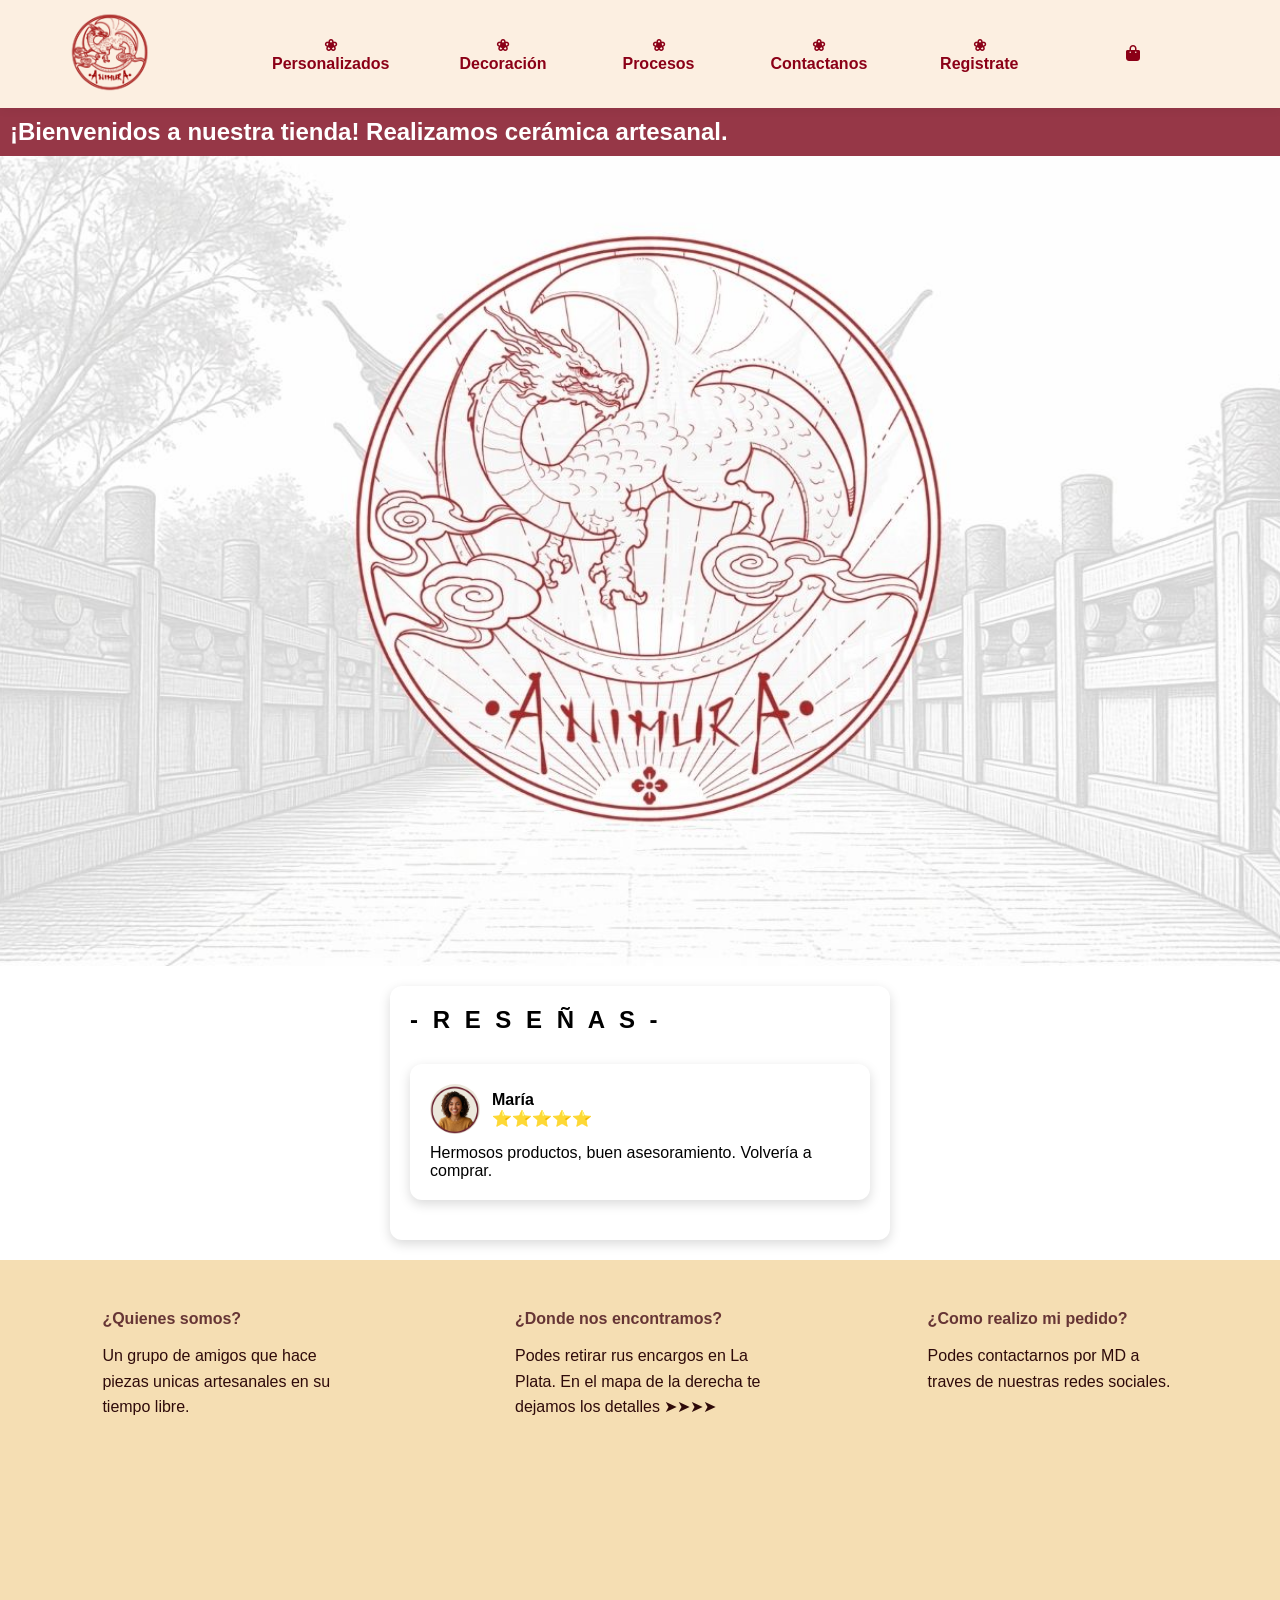
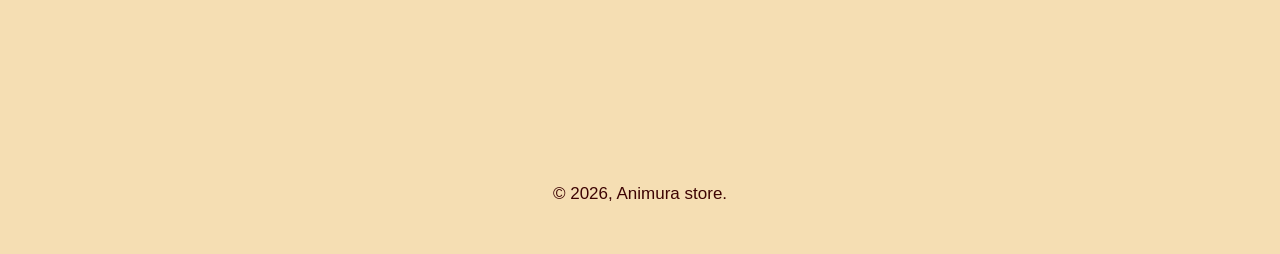
==== index.html @ 5ca3a1af "agregar" ====
<!DOCTYPE html>
<html lang="es">
<head>
    <meta charset="UTF-8">
    <meta name="viewport" content="width=device-width, initial-scale=1.0">
    
         <link rel="stylesheet" href="style.css">
         <link rel="icon" type="image/x-icon" href="img/AnimurA.ico.ico">
         <link rel="stylesheet" href="https://cdnjs.cloudflare.com/ajax/libs/font-awesome/6.5.1/css/all.min.css">
   
    <title>AnimurA</title>

</head>

<body>

 <header class="header">

    <!--LOGO ENLAZADO AL INICIO-->
    <a href="index.html">
        <img src="img/AnimurA.jpg.png" class="logo" alt="Logo AnimurA">
    </a>

    <!-----BARRA DE NAVEGACION------>

    <nav class="nav">
        <ul class="navbar">
            <li><a href="pages/Personalizados.html">❀ Personalizados</a></li>
            <li><a href="pages/decoracion.html">❀ Decoración</a></li>
            <li><a href="pages/procesos.html">❀ Procesos</a></li>
            <li><a href="https://www.instagram.com/animura.store/" target="_blank">❀ Contactanos</a></li>
            <li><a href="pages/Registrate.html">❀ Registrate</a></li>

            <li>
                <a href="./pages/carrito.html">
                    <i class="fa-solid fa-bag-shopping"></i>
                </a>
            </li>
        </ul>
    </nav>

 </header>

 <main>
    
     <!--TITULO QUE SE DESPLAZA-->

     <section class="introduccion"> 
          <h1 class="titulo">¡Bienvenidos a nuestra tienda! Realizamos cerámica artesanal. </h1>
          </section>

<!--BANNER-->
<section class="banner"></section>

     <!--SECCION DE RESEÑAS-->

        <section class="reseñas">
        <h2>- R E S E Ñ A S -</h2>

        <article class="reseñas">
    
                 <div class="usuario">
       <img src="../img/María reseña.png" alt="foto de usuario">
        <div>
        <strong>María</strong>
        <span>⭐⭐⭐⭐⭐</span>
                </div>
             </div>
<p>Hermosos productos, buen asesoramiento. Volvería a comprar.</p>

</article>

         </section>

       <section id="contacto"></section>

     </main>

     <footer class="section-p1">

 
         <div class="columna presentacion">
            <h3>¿Quienes somos?</h3>
            <p>Un grupo de amigos que hace piezas unicas artesanales en su tiempo libre.</p>
        </div>

                 <div class="columna ubicacion">
            <h3>¿Donde nos encontramos?</h3>
            <p>Podes retirar rus encargos en La Plata. En el mapa de la derecha te dejamos los detalles ➤➤➤➤ </p>
        </div>

         <div class="columna pedidos">
            <h3>¿Como realizo mi pedido?</h3>
            <p>Podes contactarnos por MD a traves de nuestras redes sociales.</p>
        </div>

        <div class="mapa">
        <iframe src="https://www.google.com/maps/embed?pb=!1m14!1m12!1m3!1d3271.3398302369546!2d-57.95517144835097!3d-34.923013248240636!2m3!1f0!2f0!3f0!3m2!1i1024!2i768!4f13.1!5e0!3m2!1ses-419!2sar!4v1779396844466!5m2!1ses-419!2sar" width="400" height="200" style="border:0;" allowfullscreen="" loading="lazy" referrerpolicy="no-referrer-when-downgrade"></iframe>
        </div>

        <div class="copyright">
            <p>© 2026, Animura store.</p>
        </div>

     </footer>
     <script src="script.js"></script>
</body>

</html>
---- style.css ----
.introduccion{

background-color: #963747;
padding: 10px;
overflow: hidden;
white-space: nowrap;

}

.titulo{

    display: inline-block;

    color: white;

    animation: mover 15s linear infinite;
}

@keyframes mover{

    from{

        transform: translateX(-100%);

    }

    to{

        transform: translateX(100vw);

    }
}

* {
    margin: 0;
    padding: 0;
    box-sizing: border-box;
    font-family: 'Franklin Gothic Medium', 'Arial Narrow', Arial, sans-serif;
}

html {
    scroll-behavior: smooth;
}
/* ============================================================
   HEADER Y NAVEGACIÓN
   Barra superior fija con logo y menú
   ============================================================ */

.header{

    display: flex;
    align-items: center;
    justify-content: space-between;
    padding: 12px 70px;
    background-color: #fcefe1;
    box-shadow: 0 2px 10px rgba(0,0,0,0.05);
    position: sticky;
    top: 0;
    z-index: 999;
}

.logo{
    width: 80px;
    height: auto;
}

/* Lista de navegación horizontal */
.navbar{
    display: flex;
    align-items: center;
    justify-content: center;
}

.navbar li{
    list-style: none;
    padding: 0 25px;
}

.navbar a{
    text-decoration: none;
    font-size: 16px;
    font-weight: 600;
    color: #8b0017;
    transition: 0.3s ease;
}

.navbar a:hover{
    color: #583e1f;
}

.banner{

    background-image: url("img/banner.jpg");
    height: 90vh;
    background-size: cover;
    background-position: center;
}

@media (max-widht:768px){
    .navbar{
        flex-direction: column;
        align-items: center;
        gap: 12px;
    }
}

.navbar li{
    width: 100%;
    text-align: center;
}

.navbar a{
    display: block;
    padding: 10px;
}

/*SECCION DE RESEÑAS*/

.reseñas{
    padding: 40px;
    text-align: center;
}

/*titulo de reseñas*/

.reseñas h2{
    margin-bottom: 30px;
    letter-spacing: 4px;
    
}

/*diseño de cartas*/
.reseñas{
    background-color: #fff;
    color: #000;
    max-width: 500px;
    margin: 20px auto;
    padding: 20px;
    border-radius: 12px;
    box-shadow: 0 4px 12px rgba(0,0,0,0.15);
    text-align: left;
}

/*usuario y reseña*/
.usuario{
    display: flex;
    align-items: center;
    gap: 12px;
    margin-bottom: 10px;
}

/*perfil*/
.usuario img{
    width: 50px;
    height: 50px;
    border-radius: 50%;
    object-fit: cover;
}

/*nombre y estrellas*/
.usuario div{
    display: flex;
    flex-direction: column;
}

/*comentario de reseña*/
.reseñas p{
    margin: 0;
}




/*FOOTER*/

footer{
    background-color:wheat;
    padding: 50px 8%;
}

/*CONTENEDOR FOOTER*/

.section-p1{
    display: flex;
    justify-content: space-between;
    align-items: flex-start;
    flex-wrap: wrap;
    gap: 40px;

}

/*COLUMNAS FOOTER*/

.columna{
    width: 250px;
}

.columna h3{
    font-size: 16px;
    margin-bottom: 15px;
    color: rgb(102, 53, 53);

}

.columna p{
    font-size: 16px;
    line-height: 1.6;
    color: #2e0a0a;

}

/*MAPA IFRAME*/

.mapa iframe{
    width: 350px;
    height: 220px;
    border: none;

}

/*LINEAS DIVISORIAS FOOTER*/

.copyright{
    width: 100%;
    text-align: center;
    margin-top: 40px;
    padding-top: 20px;
    border-top: 1px #420611;
    font-size: 17px;
    color: rgb(61, 3, 3);
}

/*EFECTOS*/

.columna{
    transition: .3s;

}

.columna:hover{
    transform: translateY(-5px);
}

/*RESPONSIVE DEL FOOTER*/
@media (max-width: 992px){
.section-p1{
    justify-content: center;
    text-align: center;
}    
.mapa iframe{
    width: 100%;
    max-width: 400px;
}
}

@media (max-width: 768px){
    footer{
        padding: 40px 25px;
    
    }

    .section-p1{
        flex-direction: column;
        align-items: center;
        gap: 30px;
    }

    .columna{
        width: 100%;
        max-width: 400px;
    }
}

/*SECCION PRODUCTOS*/

.productos-gral{
    display: grid;
    grid-template-columns: repeat(5, 1fr);
    gap: 30px;
    width: 100%;
    margin: 60px auto;
}

.productos{
    text-align: center;
}

.productos img{
    width: 300px;
    height: auto;
    object-fit: contain;
}

.productos p{
    color: #000000;
    font-weight: bold;
    margin: 10px 0;
}

.productos button{
    background-color: #d8b08c;
    color: #000000;
    border: none;
    padding: 10px 20px;
    border-radius: 10px;
    cursor: pointer;
    transition: 0.3s;
}


/*RESPONSIVE GENERAL*/

/*Celulares*/
.productos{
    display: grid;
    grid-template-columns: 1fr;
}

/*Computadoras*/
@media(min-width:1024px){
    .productos{
        grid-template-columns: repeat(4, 1fr);
    }
}

/*Tablet*/
@media (min-wdth: 768px){
    .productos{
        grid-template-columns:  repeat(2, 1fr);
    }
}
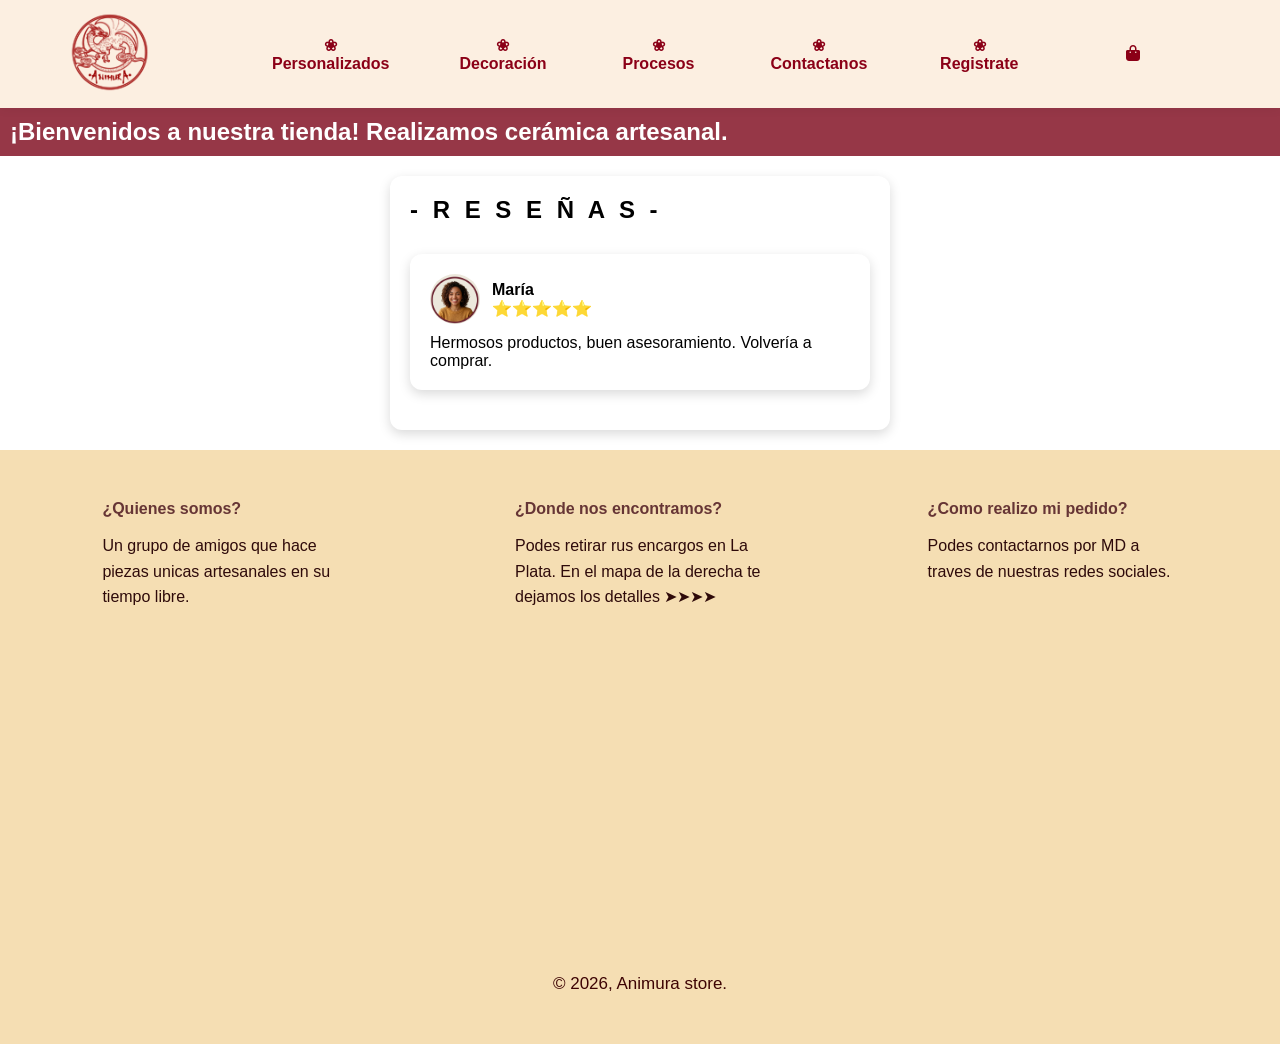
==== commit e760801e: "agregar cambios" ====
--- a/index.html
+++ b/index.html
@@ -50,7 +50,7 @@
           </section>
 
 <!--BANNER-->
-<section class="banner"></section>
+
 
      <!--SECCION DE RESEÑAS-->
 
@@ -60,7 +60,7 @@
         <article class="reseñas">
     
                  <div class="usuario">
-       <img src="../img/María reseña.png" alt="foto de usuario">
+       <img src="img/María reseña.png" alt="foto de usuario">
         <div>
         <strong>María</strong>
         <span>⭐⭐⭐⭐⭐</span>
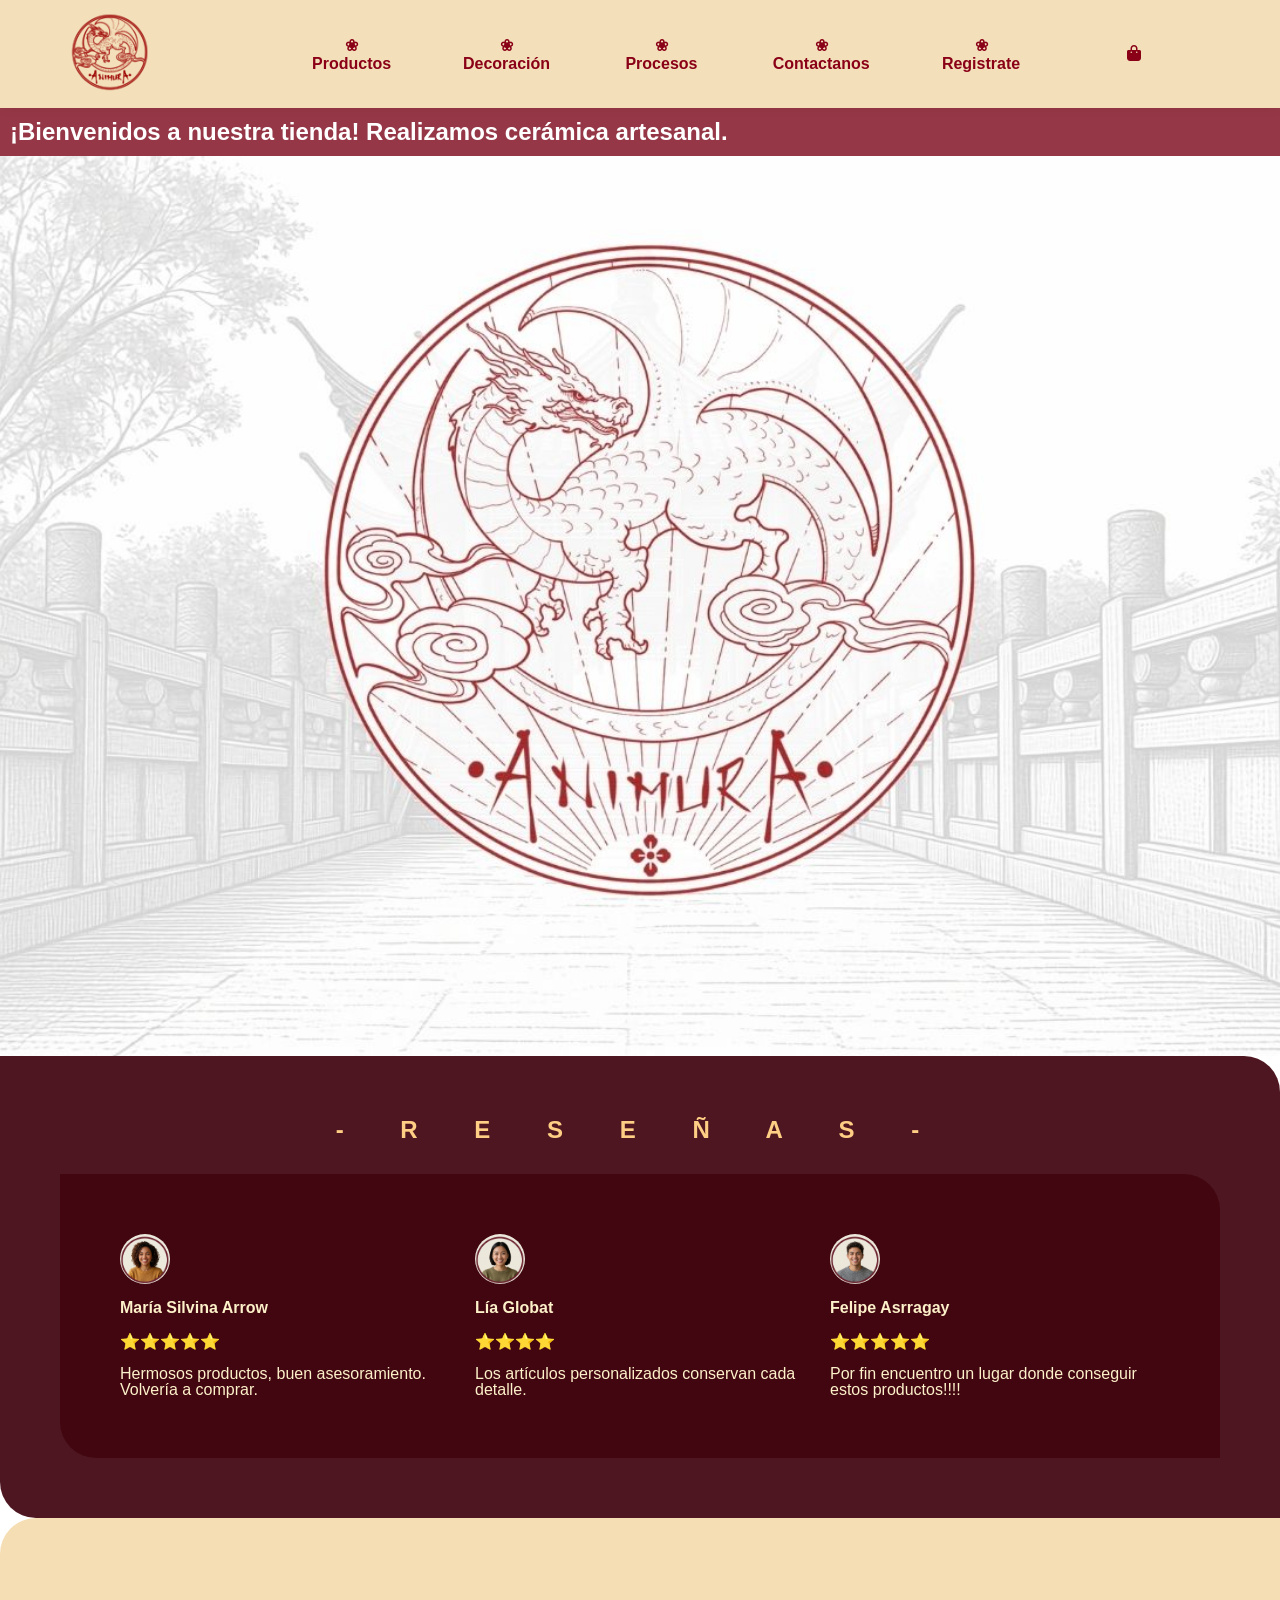
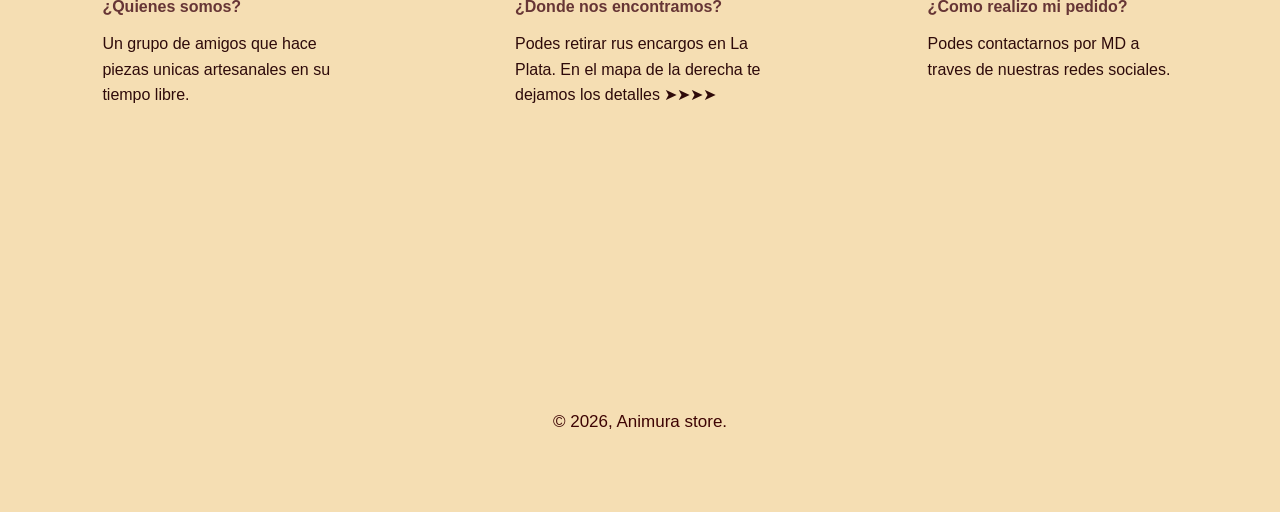
==== commit a5e0373c: "fix index" ====
--- a/index.html
+++ b/index.html
@@ -25,7 +25,7 @@
 
     <nav class="nav">
         <ul class="navbar">
-            <li><a href="pages/Personalizados.html">❀ Personalizados</a></li>
+            <li><a href="pages/Productos.html">❀ Productos</a></li>
             <li><a href="pages/decoracion.html">❀ Decoración</a></li>
             <li><a href="pages/procesos.html">❀ Procesos</a></li>
             <li><a href="https://www.instagram.com/animura.store/" target="_blank">❀ Contactanos</a></li>
@@ -50,7 +50,7 @@
           </section>
 
 <!--BANNER-->
-
+<section class="banner"></section>
 
      <!--SECCION DE RESEÑAS-->
 
@@ -59,17 +59,36 @@
 
         <article class="reseñas">
     
-                 <div class="usuario">
-       <img src="img/María reseña.png" alt="foto de usuario">
-        <div>
-        <strong>María</strong>
+ <div class="contenedor-reseñas">
+
+<!--reseña 1-->
+ <div class="usuario">
+        <img src="img/María reseña.png" alt="foto de usuario">
+        <strong>María Silvina Arrow</strong>
         <span>⭐⭐⭐⭐⭐</span>
-                </div>
-             </div>
-<p>Hermosos productos, buen asesoramiento. Volvería a comprar.</p>
+                             <p>Hermosos productos, buen asesoramiento. Volvería a comprar.</p>
+</div>
+
+<!--reseña 2-->
+<div class="usuario">
+        <img src="img/Lía reseña.png" alt="foto de usuario">
+                 <strong>Lía Globat</strong>
+                 <span>⭐⭐⭐⭐</span>
+                <p>Los artículos personalizados conservan cada detalle.</p>
+</div>
+
+<!--reseña 3-->
+<div class="usuario">
+        <img src="img/Felipe reseña.png" alt="foto de usuario">
+                 <strong>Felipe Asrragay</strong>
+                 <span>⭐⭐⭐⭐⭐</span>
+                <p>Por fin encuentro un lugar donde conseguir estos productos!!!! </p>
+</div>
 
 </article>
+</div>
 
+<!--CONTACTO-->
          </section>
 
        <section id="contacto"></section>
--- a/style.css
+++ b/style.css
@@ -52,7 +52,7 @@
     align-items: center;
     justify-content: space-between;
     padding: 12px 70px;
-    background-color: #fcefe1;
+    background-color: rgba(243, 222, 182, 0.932);
     box-shadow: 0 2px 10px rgba(0,0,0,0.05);
     position: sticky;
     top: 0;
@@ -80,7 +80,7 @@
     text-decoration: none;
     font-size: 16px;
     font-weight: 600;
-    color: #8b0017;
+    color: hsl(350, 100%, 27%);
     transition: 0.3s ease;
 }
 
@@ -88,10 +88,16 @@
     color: #583e1f;
 }
 
+/* Botón hamburguesa - oculto en desktop, visible en mobile */
+.mobile {
+    display: none;
+    align-items: center;
+}
+
 .banner{
 
     background-image: url("img/banner.jpg");
-    height: 90vh;
+    height: 100vh;
     background-size: cover;
     background-position: center;
 }
@@ -114,68 +120,78 @@
     padding: 10px;
 }
 
+
 /*SECCION DE RESEÑAS*/
-
 .reseñas{
-    padding: 40px;
-    text-align: center;
-}
+    background-color: #420611ee;
+    background-size: 100vh;
+    color: hsl(46, 93%, 89%);
+    padding: 60px;
+    box-shadow: #681f1f;
+    border-bottom-left-radius: 4vh;
+    border-top-right-radius: 4vh;
+}
+
 
 /*titulo de reseñas*/
-
 .reseñas h2{
+    color: #ffce85;
+    text-align: center;
     margin-bottom: 30px;
-    letter-spacing: 4px;
+    letter-spacing: 25px;
     
 }
 
+
 /*diseño de cartas*/
-.reseñas{
-    background-color: #fff;
-    color: #000;
-    max-width: 500px;
-    margin: 20px auto;
-    padding: 20px;
-    border-radius: 12px;
-    box-shadow: 0 4px 12px rgba(0,0,0,0.15);
-    text-align: left;
+.contenedor-reseñas{
+    display: flex;
+    flex-direction: row;
+    justify-content: space-around;
+    align-items: flex-start;
+    gap: 25px;
+    flex-wrap: wrap-reverse;
 }
 
 /*usuario y reseña*/
 .usuario{
-    display: flex;
-    align-items: center;
-    gap: 12px;
-    margin-bottom: 10px;
+    flex: 2;
+    display: flex;
+    flex-direction: column;
+    align-items: flex-start;
+    gap: 15px;
 }
 
 /*perfil*/
 .usuario img{
     width: 50px;
     height: 50px;
-    border-radius: 50%;
-    object-fit: cover;
+    border-radius: 70%;
+    object-fit:cover;
+    gap: 4px;
 }
 
 /*nombre y estrellas*/
 .usuario div{
     display: flex;
     flex-direction: column;
+    gap: 20px;
 }
 
 /*comentario de reseña*/
 .reseñas p{
     margin: 0;
-}
-
-
+    font-size: 1rem;
+    line-height: 1;
+}
 
 
 /*FOOTER*/
 
 footer{
     background-color:wheat;
-    padding: 50px 8%;
+    padding: 80px 8%;
+    border-top-left-radius: 4vh;
 }
 
 /*CONTENEDOR FOOTER*/
@@ -185,7 +201,7 @@
     justify-content: space-between;
     align-items: flex-start;
     flex-wrap: wrap;
-    gap: 40px;
+    gap: 20px;
 
 }
 
@@ -223,7 +239,7 @@
 .copyright{
     width: 100%;
     text-align: center;
-    margin-top: 40px;
+    margin-top: 20px;
     padding-top: 20px;
     border-top: 1px #420611;
     font-size: 17px;
@@ -238,7 +254,7 @@
 }
 
 .columna:hover{
-    transform: translateY(-5px);
+    translate: translate-Y(50px);
 }
 
 /*RESPONSIVE DEL FOOTER*/
@@ -292,14 +308,14 @@
 }
 
 .productos p{
-    color: #000000;
+    color: black;
     font-weight: bold;
     margin: 10px 0;
 }
 
 .productos button{
     background-color: #d8b08c;
-    color: #000000;
+    color: black;
     border: none;
     padding: 10px 20px;
     border-radius: 10px;
@@ -308,13 +324,6 @@
 }
 
 
-/*RESPONSIVE GENERAL*/
-
-/*Celulares*/
-.productos{
-    display: grid;
-    grid-template-columns: 1fr;
-}
 
 /*Computadoras*/
 @media(min-width:1024px){
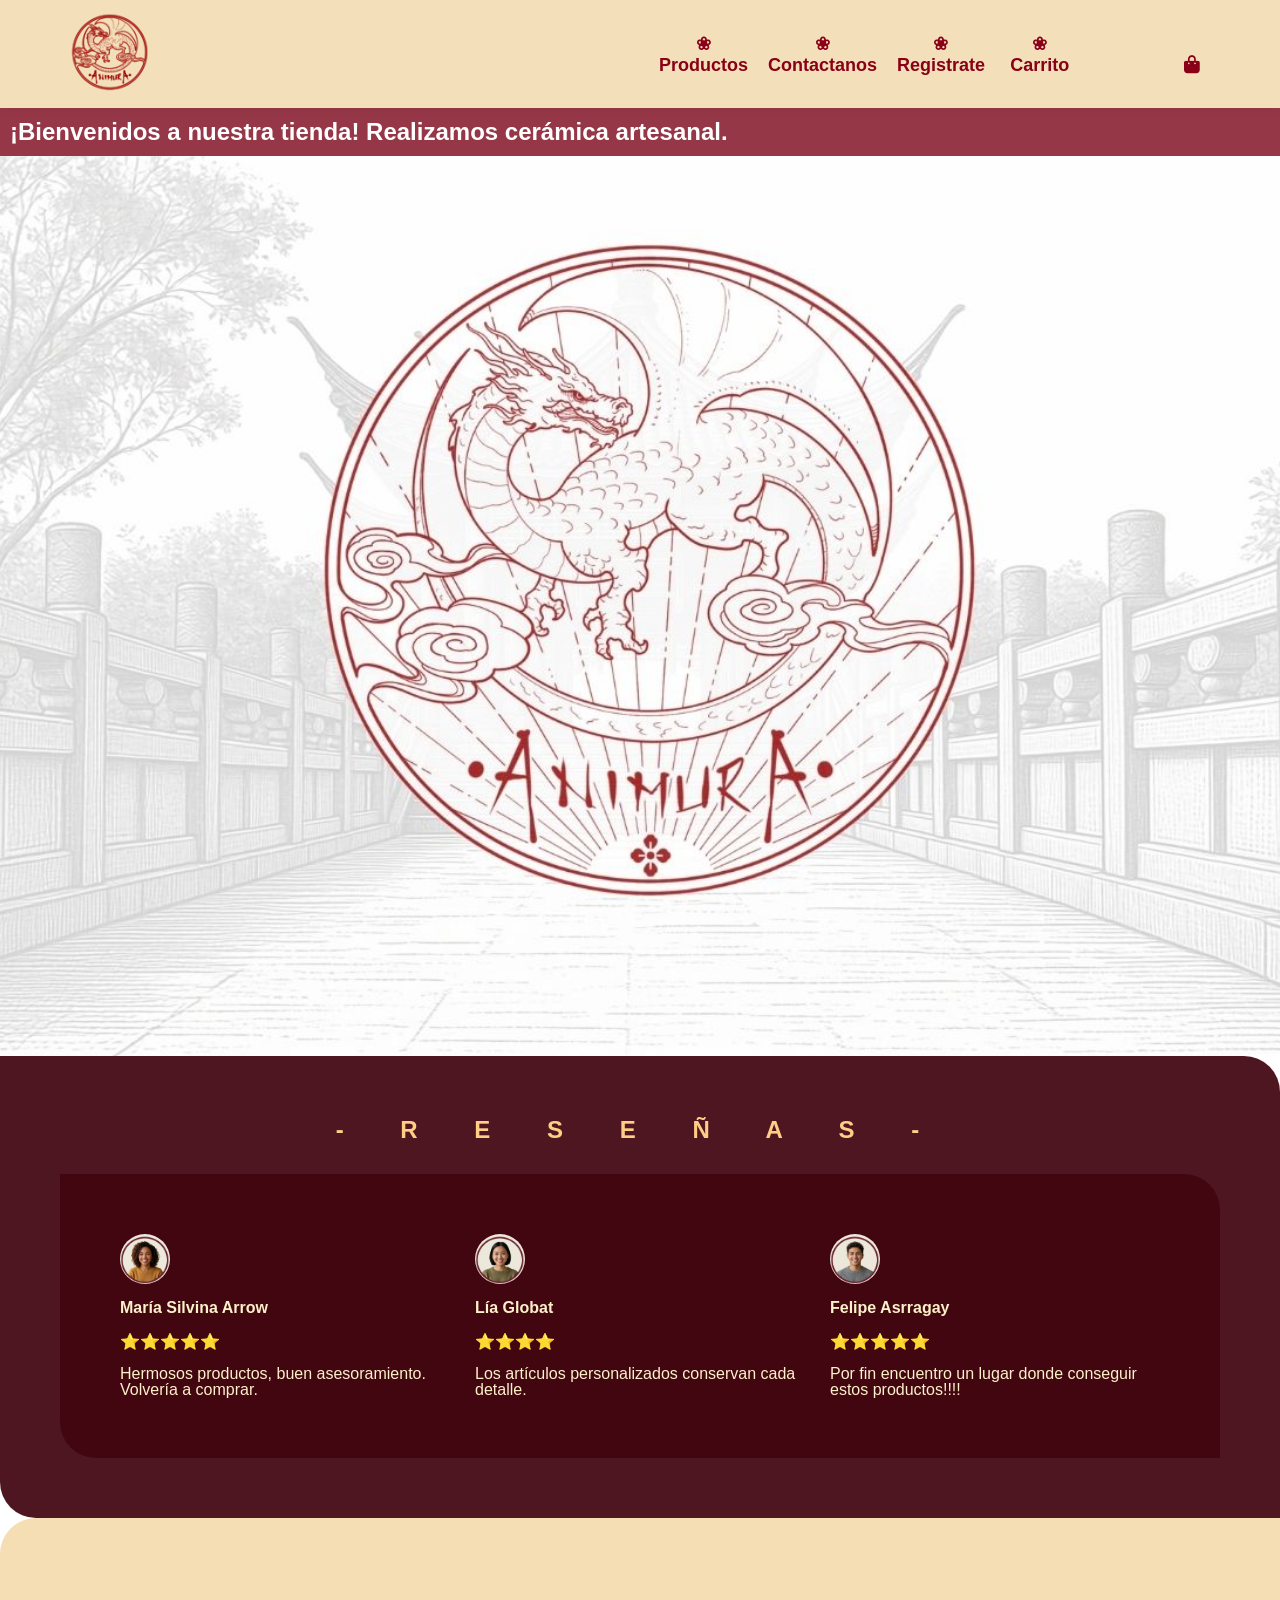
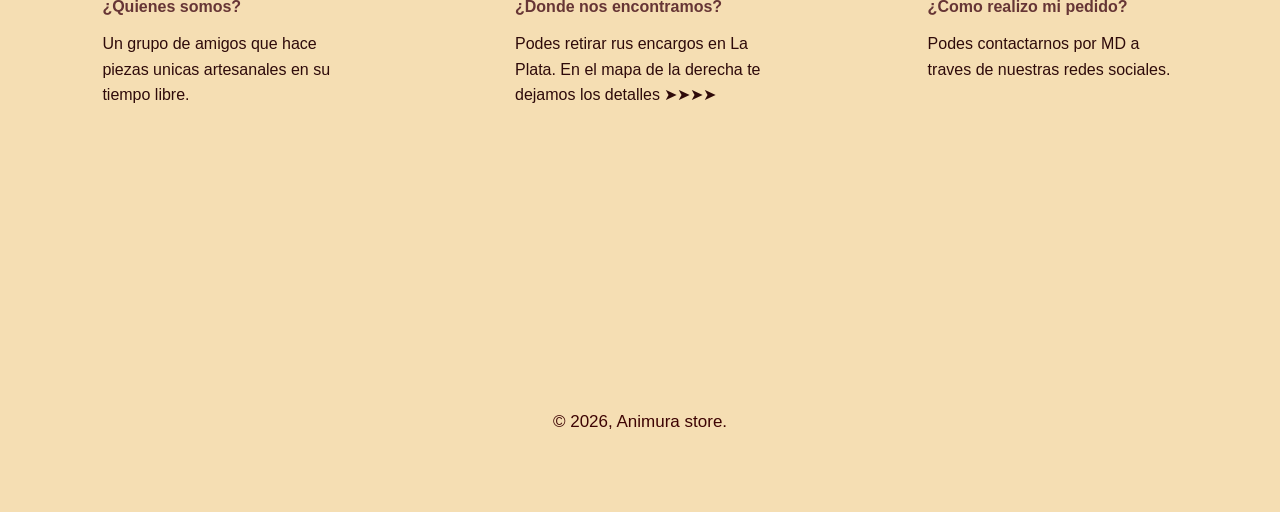
==== commit a567ae4a: "actualizar" ====
--- a/index.html
+++ b/index.html
@@ -25,14 +25,11 @@
 
     <nav class="nav">
         <ul class="navbar">
-            <li><a href="pages/Productos.html">❀ Productos</a></li>
-            <li><a href="pages/decoracion.html">❀ Decoración</a></li>
-            <li><a href="pages/procesos.html">❀ Procesos</a></li>
-            <li><a href="https://www.instagram.com/animura.store/" target="_blank">❀ Contactanos</a></li>
-            <li><a href="pages/Registrate.html">❀ Registrate</a></li>
-
-            <li>
-                <a href="./pages/carrito.html">
+                <li><a href="pages/Productos.html">❀ Productos</a></li>
+                 <li><a href="https://www.instagram.com/animura.store/" target="_blank">❀ Contactanos</a></li>
+                 <li><a href="pages/Registrate.html">❀ Registrate</a></li>
+                <li><a href="pages/carrito.html">❀ Carrito</a></li>
+                <li><a href="./pages/carrito.html"></li>
                     <i class="fa-solid fa-bag-shopping"></i>
                 </a>
             </li>
--- a/style.css
+++ b/style.css
@@ -66,19 +66,19 @@
 
 /* Lista de navegación horizontal */
 .navbar{
-    display: flex;
-    align-items: center;
-    justify-content: center;
+    display: inline-flex;
+    align-items: flex-end;
+    justify-content: flex;
 }
 
 .navbar li{
-    list-style: none;
-    padding: 0 25px;
+    list-style-type: none;
+    padding: 20 40px;
 }
 
 .navbar a{
     text-decoration: none;
-    font-size: 16px;
+    font-size: 18px;
     font-weight: 600;
     color: hsl(350, 100%, 27%);
     transition: 0.3s ease;
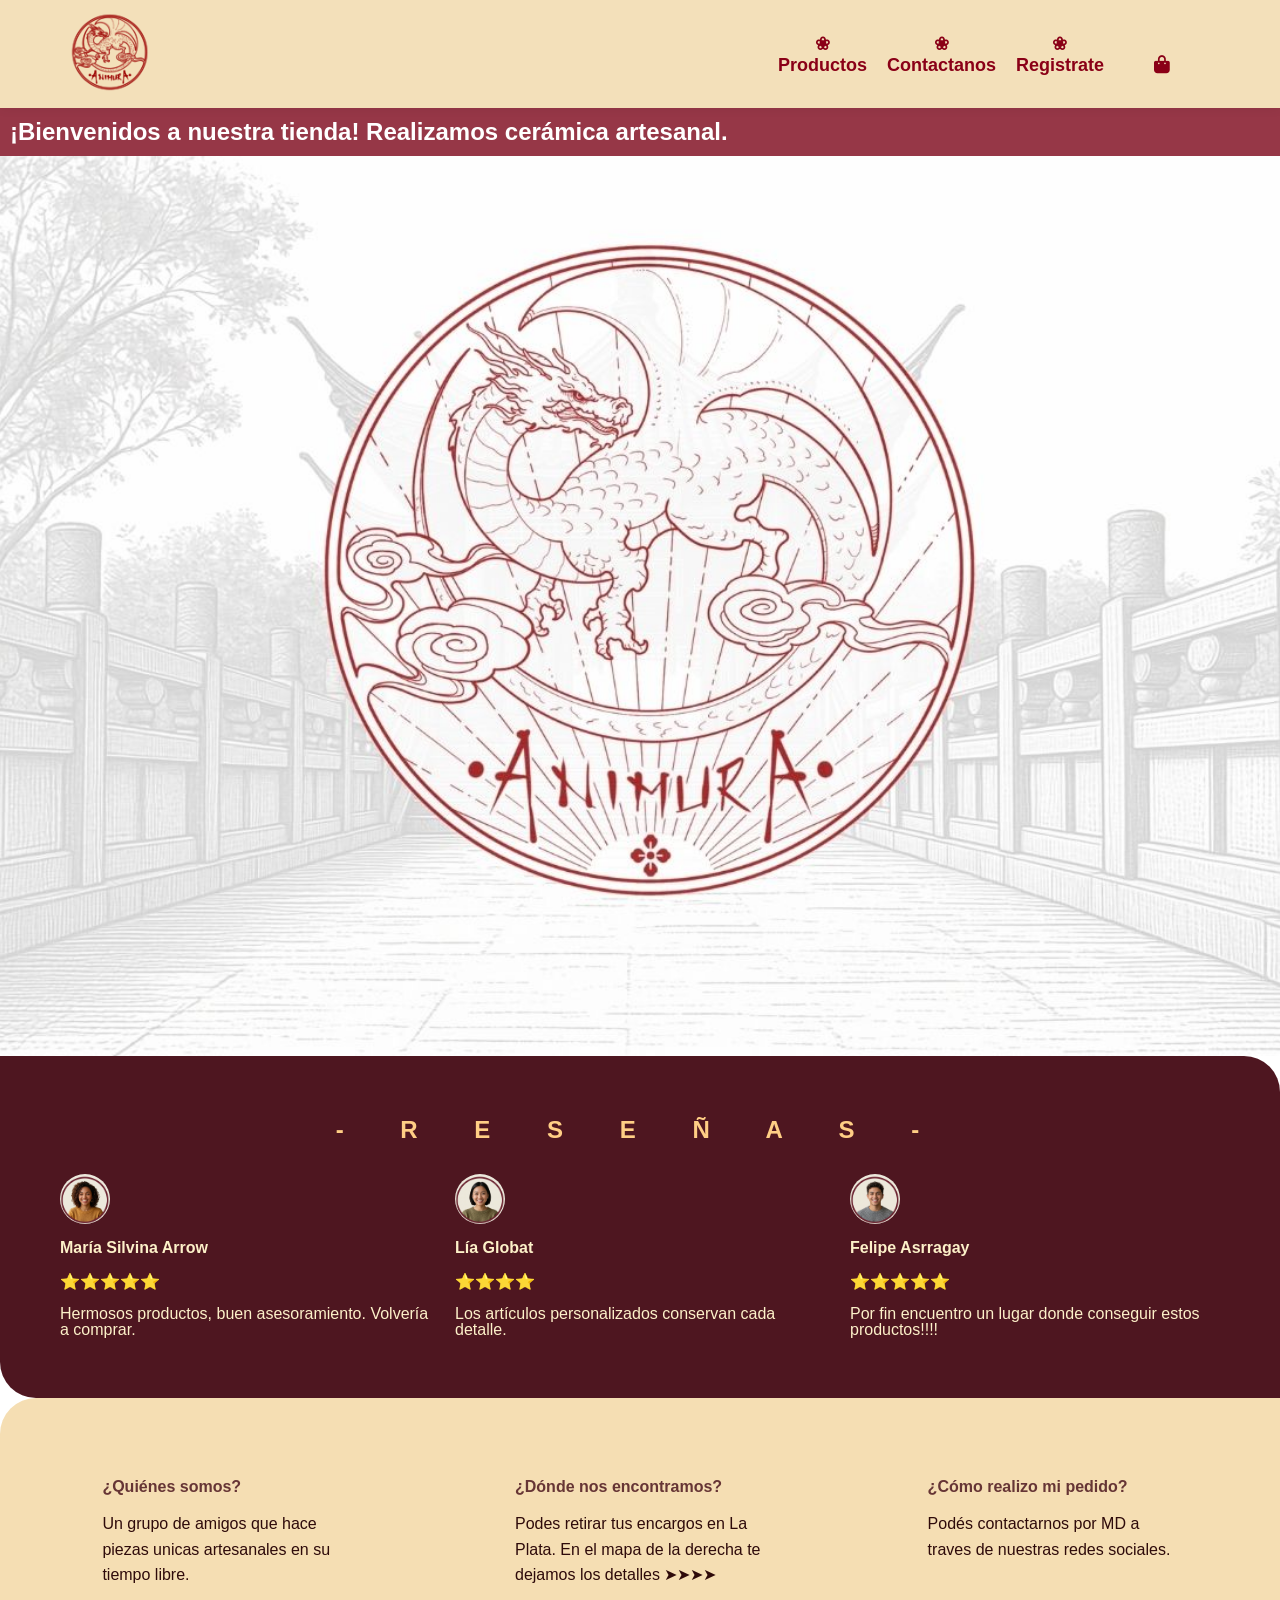
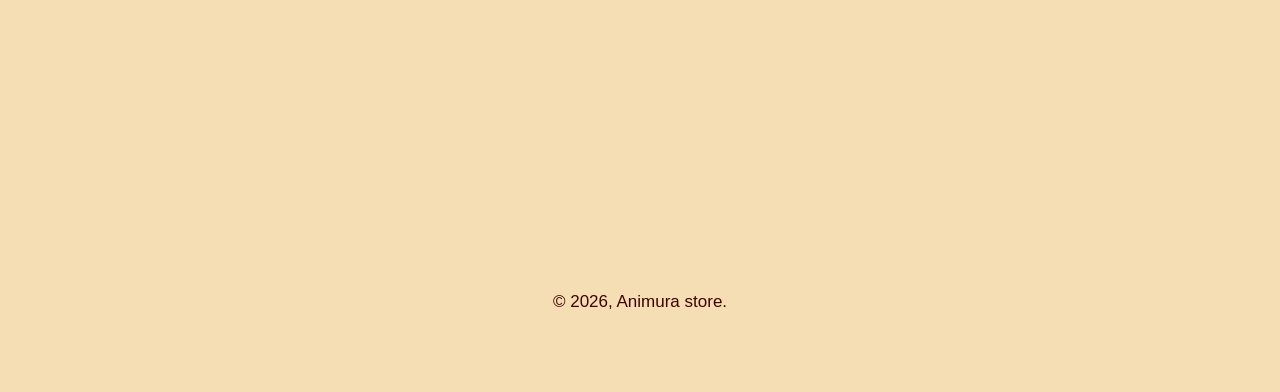
==== commit 7b66804e: "modificar" ====
--- a/index.html
+++ b/index.html
@@ -1,127 +1,128 @@
 <!DOCTYPE html>
 <html lang="es">
+
 <head>
     <meta charset="UTF-8">
     <meta name="viewport" content="width=device-width, initial-scale=1.0">
-    
-         <link rel="stylesheet" href="style.css">
-         <link rel="icon" type="image/x-icon" href="img/AnimurA.ico.ico">
-         <link rel="stylesheet" href="https://cdnjs.cloudflare.com/ajax/libs/font-awesome/6.5.1/css/all.min.css">
-   
+
+    <link rel="stylesheet" href="style.css">
+    <link rel="icon" type="image/x-icon" href="img/AnimurA.ico.ico">
+    <link rel="stylesheet" href="https://cdnjs.cloudflare.com/ajax/libs/font-awesome/6.5.1/css/all.min.css">
+
     <title>AnimurA</title>
 
 </head>
 
 <body>
 
- <header class="header">
+    <header class="header">
 
-    <!--LOGO ENLAZADO AL INICIO-->
-    <a href="index.html">
-        <img src="img/AnimurA.jpg.png" class="logo" alt="Logo AnimurA">
-    </a>
+        <!--LOGO ENLAZADO AL INICIO-->
+        <a href="index.html">
+            <img src="img/AnimurA.jpg.png" class="logo" alt="Logo AnimurA">
+        </a>
 
-    <!-----BARRA DE NAVEGACION------>
+        <!-----BARRA DE NAVEGACION------>
 
-    <nav class="nav">
-        <ul class="navbar">
-                <li><a href="pages/Productos.html">❀ Productos</a></li>
-                 <li><a href="https://www.instagram.com/animura.store/" target="_blank">❀ Contactanos</a></li>
-                 <li><a href="pages/Registrate.html">❀ Registrate</a></li>
-                <li><a href="pages/carrito.html">❀ Carrito</a></li>
-                <li><a href="./pages/carrito.html"></li>
-                    <i class="fa-solid fa-bag-shopping"></i>
-                </a>
-            </li>
-        </ul>
-    </nav>
+        <nav class="nav">
+            <ul class="navbar">
+                <li><a href="pages/productos.html">❀ Productos</a></li>
+                <li><a href="https://www.instagram.com/animura.store/" target="_blank">❀ Contactanos</a></li>
+                <li><a href="pages/Registrate.html">❀ Registrate</a></li>
+                <li><a href="pages/carrito.html">
+                        <i class="fa-solid fa-bag-shopping"></i>
+                    </a>
+                </li>
+            </ul>
+        </nav>
 
- </header>
+      
+        <!-- Versión mobile: ícono hamburguesa -->
+             <div class="mobile">
+            <a href="pages/carrito.html">
+                <i class="fa fa-shopping-bag" aria-hidden="true"></i>
+            </a>
+            <i id="bar" class="fas fa-outdent"></i>
+        </div>
 
- <main>
-    
-     <!--TITULO QUE SE DESPLAZA-->
+    </header>
 
-     <section class="introduccion"> 
-          <h1 class="titulo">¡Bienvenidos a nuestra tienda! Realizamos cerámica artesanal. </h1>
-          </section>
+    <main>
 
-<!--BANNER-->
-<section class="banner"></section>
+        <!--TITULO QUE SE DESPLAZA-->
+        <section class="introduccion">
+            <h1 class="titulo">¡Bienvenidos a nuestra tienda! Realizamos cerámica artesanal.</h1>
+        </section>
 
-     <!--SECCION DE RESEÑAS-->
+        <!--BANNER CON IMAGEN CARGADA EN CSS-->
+        <section class="banner"></section>
 
+        <!--SECCION DE RESEÑAS-->
         <section class="reseñas">
-        <h2>- R E S E Ñ A S -</h2>
+            <h2>- R E S E Ñ A S -</h2>
 
-        <article class="reseñas">
-    
- <div class="contenedor-reseñas">
+            <div class="contenedor-reseñas">
 
-<!--reseña 1-->
- <div class="usuario">
-        <img src="img/María reseña.png" alt="foto de usuario">
-        <strong>María Silvina Arrow</strong>
-        <span>⭐⭐⭐⭐⭐</span>
-                             <p>Hermosos productos, buen asesoramiento. Volvería a comprar.</p>
-</div>
+                <!--reseña 1-->
+                <div class="usuario">
+                    <img src="img/María reseña.png" alt="foto de usuario María">
+                    <strong>María Silvina Arrow</strong>
+                    <span>⭐⭐⭐⭐⭐</span>
+                    <p>Hermosos productos, buen asesoramiento. Volvería a comprar.</p>
+                </div>
 
-<!--reseña 2-->
-<div class="usuario">
-        <img src="img/Lía reseña.png" alt="foto de usuario">
-                 <strong>Lía Globat</strong>
-                 <span>⭐⭐⭐⭐</span>
-                <p>Los artículos personalizados conservan cada detalle.</p>
-</div>
+                <!--reseña 2-->
+                <div class="usuario">
+                    <img src="img/Lía reseña.png" alt="foto de usuario Lía">
+                    <strong>Lía Globat</strong>
+                    <span>⭐⭐⭐⭐</span>
+                    <p>Los artículos personalizados conservan cada detalle.</p>
+                </div>
 
-<!--reseña 3-->
-<div class="usuario">
-        <img src="img/Felipe reseña.png" alt="foto de usuario">
-                 <strong>Felipe Asrragay</strong>
-                 <span>⭐⭐⭐⭐⭐</span>
-                <p>Por fin encuentro un lugar donde conseguir estos productos!!!! </p>
-</div>
+                <!--reseña 3-->
+                <div class="usuario">
+                    <img src="img/Felipe reseña.png" alt="foto de usuario Felipe">
+                    <strong>Felipe Asrragay</strong>
+                    <span>⭐⭐⭐⭐⭐</span>
+                    <p>Por fin encuentro un lugar donde conseguir estos productos!!!! </p>
+                </div>
 
-</article>
-</div>
+                <!--CONTACTO-->
+        </section>
 
-<!--CONTACTO-->
-         </section>
+    </main>
 
-       <section id="contacto"></section>
+    <footer class="section-p1">
 
-     </main>
 
-     <footer class="section-p1">
-
- 
-         <div class="columna presentacion">
-            <h3>¿Quienes somos?</h3>
+        <div class="columna presentacion">
+            <h3>¿Quiénes somos?</h3>
             <p>Un grupo de amigos que hace piezas unicas artesanales en su tiempo libre.</p>
         </div>
 
-                 <div class="columna ubicacion">
-            <h3>¿Donde nos encontramos?</h3>
-            <p>Podes retirar rus encargos en La Plata. En el mapa de la derecha te dejamos los detalles ➤➤➤➤ </p>
+        <div class="columna ubicacion">
+            <h3>¿Dónde nos encontramos?</h3>
+            <p>Podes retirar tus encargos en La Plata. En el mapa de la derecha te dejamos los detalles ➤➤➤➤ </p>
         </div>
 
-         <div class="columna pedidos">
-            <h3>¿Como realizo mi pedido?</h3>
-            <p>Podes contactarnos por MD a traves de nuestras redes sociales.</p>
+        <div class="columna pedidos">
+            <h3>¿Cómo realizo mi pedido?</h3>
+            <p>Podés contactarnos por MD a traves de nuestras redes sociales.</p>
         </div>
 
         <div class="mapa">
-        <iframe src="https://www.google.com/maps/embed?pb=!1m14!1m12!1m3!1d3271.3398302369546!2d-57.95517144835097!3d-34.923013248240636!2m3!1f0!2f0!3f0!3m2!1i1024!2i768!4f13.1!5e0!3m2!1ses-419!2sar!4v1779396844466!5m2!1ses-419!2sar" width="400" height="200" style="border:0;" allowfullscreen="" loading="lazy" referrerpolicy="no-referrer-when-downgrade"></iframe>
+            <iframe
+                src="https://www.google.com/maps/embed?pb=!1m14!1m12!1m3!1d3271.3398302369546!2d-57.95517144835097!3d-34.923013248240636!2m3!1f0!2f0!3f0!3m2!1i1024!2i768!4f13.1!5e0!3m2!1ses-419!2sar!4v1779396844466!5m2!1ses-419!2sar"
+                width="400" height="200" style="border:0;" allowfullscreen="" loading="lazy"
+                referrerpolicy="no-referrer-when-downgrade"></iframe>
         </div>
 
         <div class="copyright">
             <p>© 2026, Animura store.</p>
         </div>
 
-     </footer>
-     <script src="script.js"></script>
+    </footer>
+    <script src="script.js"></script>
 </body>
 
-</html>
-
-
+</html>
--- a/style.css
+++ b/style.css
@@ -59,6 +59,12 @@
     z-index: 999;
 }
 
+/* Botón hamburguesa - oculto en desktop, visible en mobile */
+.mobile{
+    display: none;
+    align-items: center;
+}
+
 .logo{
     width: 80px;
     height: auto;
@@ -107,6 +113,10 @@
         flex-direction: column;
         align-items: center;
         gap: 12px;
+    }
+
+    .nav{
+        display: none;
     }
 }
 
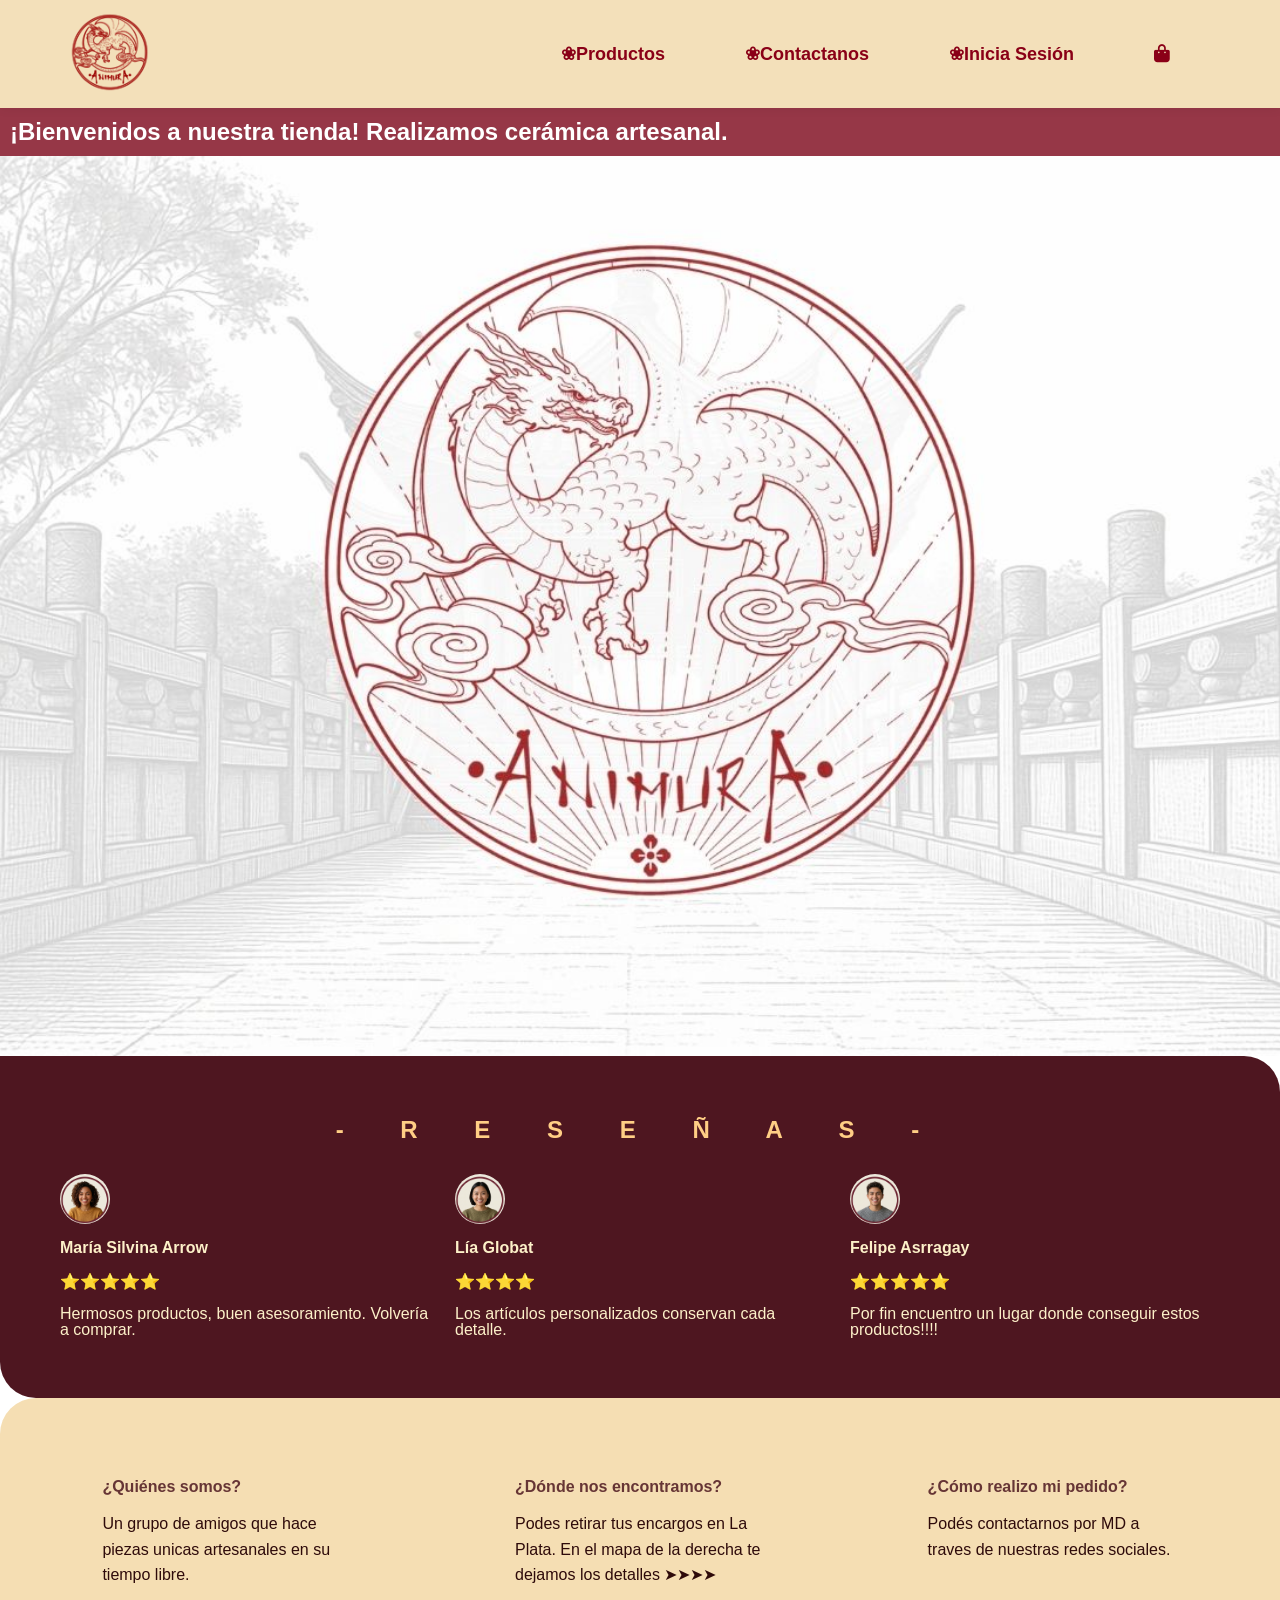
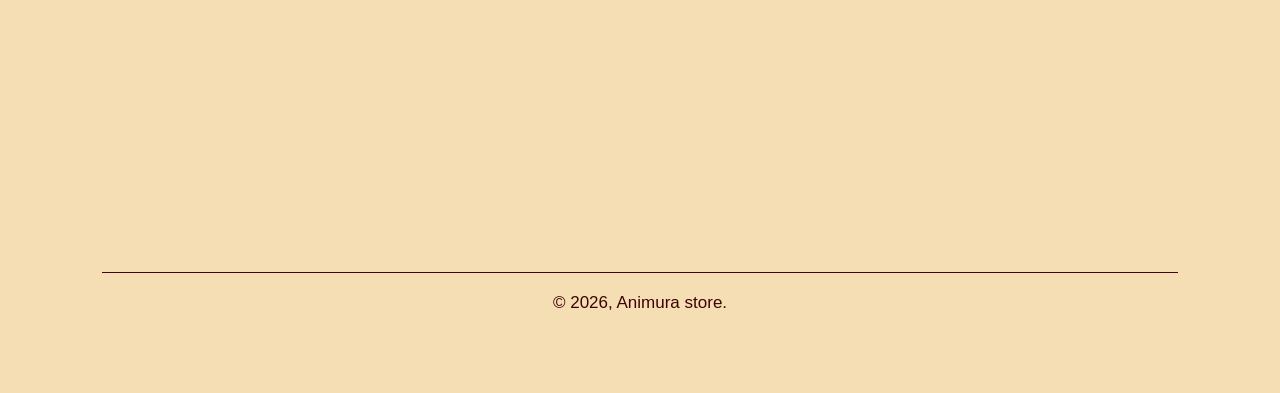
==== commit 3aca2fda: "agregar cambios" ====
--- a/index.html
+++ b/index.html
@@ -9,7 +9,7 @@
     <link rel="icon" type="image/x-icon" href="img/AnimurA.ico.ico">
     <link rel="stylesheet" href="https://cdnjs.cloudflare.com/ajax/libs/font-awesome/6.5.1/css/all.min.css">
 
-    <title>AnimurA</title>
+    <title>AnimurA | Inicio</title>
 
 </head>
 
@@ -26,9 +26,9 @@
 
         <nav class="nav">
             <ul class="navbar">
-                <li><a href="pages/productos.html">❀ Productos</a></li>
-                <li><a href="https://www.instagram.com/animura.store/" target="_blank">❀ Contactanos</a></li>
-                <li><a href="pages/Registrate.html">❀ Registrate</a></li>
+                <li><a href="pages/productos.html">❀Productos</a></li>
+                <li><a href="https://www.instagram.com/animura.store/" target="_blank">❀Contactanos</a></li>
+                <li><a href="pages/Registrate.html">❀Inicia Sesión</a></li>
                 <li><a href="pages/carrito.html">
                         <i class="fa-solid fa-bag-shopping"></i>
                     </a>
@@ -36,14 +36,18 @@
             </ul>
         </nav>
 
-      
-        <!-- Versión mobile: ícono hamburguesa -->
-             <div class="mobile">
-            <a href="pages/carrito.html">
-                <i class="fa fa-shopping-bag" aria-hidden="true"></i>
-            </a>
-            <i id="bar" class="fas fa-outdent"></i>
+
+        <!--BOTÓN HAMBURGUESA
+<button class="boton-hamburguesa" id="hamburguesa"></button>
         </div>
+<!--MENU DE BARRA DE NAVEGACION
+<ul class="menu" id="menu">
+<li><a href="#">❀Inicio</a></li>
+<li><a href="#">❀Productos</a></li>
+<li><a href="#">❀Contactanos</a></li>
+<li><a href="#">❀Inicia Sesión</a></li>
+
+</ul>-->
 
     </header>
 
@@ -86,8 +90,8 @@
                     <span>⭐⭐⭐⭐⭐</span>
                     <p>Por fin encuentro un lugar donde conseguir estos productos!!!! </p>
                 </div>
-
-                <!--CONTACTO-->
+            </div>
+            <!--CONTACTO-->
         </section>
 
     </main>
--- a/style.css
+++ b/style.css
@@ -1,35 +1,4 @@
-.introduccion{
-
-background-color: #963747;
-padding: 10px;
-overflow: hidden;
-white-space: nowrap;
-
-}
-
-.titulo{
-
-    display: inline-block;
-
-    color: white;
-
-    animation: mover 15s linear infinite;
-}
-
-@keyframes mover{
-
-    from{
-
-        transform: translateX(-100%);
-
-    }
-
-    to{
-
-        transform: translateX(100vw);
-
-    }
-}
+/* GENERAL*/
 
 * {
     margin: 0;
@@ -41,48 +10,39 @@
 html {
     scroll-behavior: smooth;
 }
-/* ============================================================
-   HEADER Y NAVEGACIÓN
-   Barra superior fija con logo y menú
-   ============================================================ */
-
-.header{
+
+/*HEADER Y NAVEGACION*/
+.header {
 
     display: flex;
     align-items: center;
     justify-content: space-between;
     padding: 12px 70px;
     background-color: rgba(243, 222, 182, 0.932);
-    box-shadow: 0 2px 10px rgba(0,0,0,0.05);
+    box-shadow: 0 2px 10px rgba(0, 0, 0, 0.05);
     position: sticky;
     top: 0;
     z-index: 999;
 }
 
-/* Botón hamburguesa - oculto en desktop, visible en mobile */
-.mobile{
-    display: none;
-    align-items: center;
-}
-
-.logo{
+.logo {
     width: 80px;
     height: auto;
 }
 
 /* Lista de navegación horizontal */
-.navbar{
+.navbar {
     display: inline-flex;
     align-items: flex-end;
-    justify-content: flex;
-}
-
-.navbar li{
+    justify-content: flex-start;
+}
+
+.navbar li {
     list-style-type: none;
-    padding: 20 40px;
-}
-
-.navbar a{
+    padding: 20px 40px;
+}
+
+.navbar a {
     text-decoration: none;
     font-size: 18px;
     font-weight: 600;
@@ -90,17 +50,64 @@
     transition: 0.3s ease;
 }
 
-.navbar a:hover{
+.navbar a:hover {
     color: #583e1f;
 }
 
-/* Botón hamburguesa - oculto en desktop, visible en mobile */
-.mobile {
+/*BOTÓN HAMBURGUESA*/
+.hamburguesa {
     display: none;
-    align-items: center;
-}
-
-.banner{
+    flex-direction: column;
+    gap: 5px;
+    background: none;
+    border: none;
+    cursor: pointer;
+}
+
+.hamburguesa span {
+    width: 30px;
+    height: 3px;
+    background-color: black;
+}
+
+/*INTRODUCCION*/
+
+.introduccion {
+
+    background-color: #963747;
+    padding: 10px;
+    overflow: hidden;
+    white-space: nowrap;
+
+}
+
+.titulo {
+
+    display: inline-block;
+
+    color: white;
+
+    animation: mover 15s linear infinite;
+}
+
+@keyframes mover {
+
+    from {
+
+        transform: translateX(-100%);
+
+    }
+
+    to {
+
+        transform: translateX(100vw);
+
+    }
+}
+
+/*BANNER*/
+
+.banner {
 
     background-image: url("img/banner.jpg");
     height: 100vh;
@@ -108,31 +115,10 @@
     background-position: center;
 }
 
-@media (max-widht:768px){
-    .navbar{
-        flex-direction: column;
-        align-items: center;
-        gap: 12px;
-    }
-
-    .nav{
-        display: none;
-    }
-}
-
-.navbar li{
-    width: 100%;
-    text-align: center;
-}
-
-.navbar a{
-    display: block;
-    padding: 10px;
-}
 
 
 /*SECCION DE RESEÑAS*/
-.reseñas{
+.reseñas {
     background-color: #420611ee;
     background-size: 100vh;
     color: hsl(46, 93%, 89%);
@@ -144,17 +130,17 @@
 
 
 /*titulo de reseñas*/
-.reseñas h2{
+.reseñas h2 {
     color: #ffce85;
     text-align: center;
     margin-bottom: 30px;
     letter-spacing: 25px;
-    
+
 }
 
 
 /*diseño de cartas*/
-.contenedor-reseñas{
+.contenedor-reseñas {
     display: flex;
     flex-direction: row;
     justify-content: space-around;
@@ -164,7 +150,7 @@
 }
 
 /*usuario y reseña*/
-.usuario{
+.usuario {
     flex: 2;
     display: flex;
     flex-direction: column;
@@ -173,157 +159,56 @@
 }
 
 /*perfil*/
-.usuario img{
+.usuario img {
     width: 50px;
     height: 50px;
     border-radius: 70%;
-    object-fit:cover;
+    object-fit: cover;
     gap: 4px;
 }
 
 /*nombre y estrellas*/
-.usuario div{
+.usuario div {
     display: flex;
     flex-direction: column;
     gap: 20px;
 }
 
 /*comentario de reseña*/
-.reseñas p{
+.reseñas p {
     margin: 0;
     font-size: 1rem;
     line-height: 1;
 }
 
 
-/*FOOTER*/
-
-footer{
-    background-color:wheat;
-    padding: 80px 8%;
-    border-top-left-radius: 4vh;
-}
-
-/*CONTENEDOR FOOTER*/
-
-.section-p1{
-    display: flex;
-    justify-content: space-between;
-    align-items: flex-start;
-    flex-wrap: wrap;
-    gap: 20px;
-
-}
-
-/*COLUMNAS FOOTER*/
-
-.columna{
-    width: 250px;
-}
-
-.columna h3{
-    font-size: 16px;
-    margin-bottom: 15px;
-    color: rgb(102, 53, 53);
-
-}
-
-.columna p{
-    font-size: 16px;
-    line-height: 1.6;
-    color: #2e0a0a;
-
-}
-
-/*MAPA IFRAME*/
-
-.mapa iframe{
-    width: 350px;
-    height: 220px;
-    border: none;
-
-}
-
-/*LINEAS DIVISORIAS FOOTER*/
-
-.copyright{
-    width: 100%;
-    text-align: center;
-    margin-top: 20px;
-    padding-top: 20px;
-    border-top: 1px #420611;
-    font-size: 17px;
-    color: rgb(61, 3, 3);
-}
-
-/*EFECTOS*/
-
-.columna{
-    transition: .3s;
-
-}
-
-.columna:hover{
-    translate: translate-Y(50px);
-}
-
-/*RESPONSIVE DEL FOOTER*/
-@media (max-width: 992px){
-.section-p1{
-    justify-content: center;
-    text-align: center;
-}    
-.mapa iframe{
-    width: 100%;
-    max-width: 400px;
-}
-}
-
-@media (max-width: 768px){
-    footer{
-        padding: 40px 25px;
-    
-    }
-
-    .section-p1{
-        flex-direction: column;
-        align-items: center;
-        gap: 30px;
-    }
-
-    .columna{
-        width: 100%;
-        max-width: 400px;
-    }
-}
-
 /*SECCION PRODUCTOS*/
 
-.productos-gral{
+.productos-gral {
     display: grid;
-    grid-template-columns: repeat(5, 1fr);
+    grid-template-columns: repeat(4, 1fr);
     gap: 30px;
     width: 100%;
     margin: 60px auto;
 }
 
-.productos{
+.productos {
     text-align: center;
 }
 
-.productos img{
+.productos img {
     width: 300px;
     height: auto;
     object-fit: contain;
 }
 
-.productos p{
+.productos p {
     color: black;
     font-weight: bold;
     margin: 10px 0;
 }
 
-.productos button{
+.productos button {
     background-color: #d8b08c;
     color: black;
     border: none;
@@ -333,21 +218,242 @@
     transition: 0.3s;
 }
 
-
-
-/*Computadoras*/
-@media(min-width:1024px){
-    .productos{
+/*REGISTRO*/
+.registro {
+    text-align:left;
+    background-image: url(img/Registro-fondo.jpg);
+    background-position: center;
+    background-size: cover;
+    background-repeat: no-repeat;
+    display: flex;
+    justify-content: safe;
+    align-items: flex-start;
+}
+.formulario-registro{
+    display: flex;
+    flex-direction: column;
+    gap: 150px;
+    padding: 150px;
+    width: 100%;
+    max-width: 400px;
+}
+
+.registro-contenedor{
+    width: 90%;
+    max-width: 450px;
+    padding: 40px;
+    box-sizing: border-box;
+}
+
+/*CARRITO*/
+
+.carrito {
+    max-width: 1200px;
+    margin: 60px auto;
+    padding: 40px;
+}
+
+.carrito h2 {
+    text-align: center;
+    margin-bottom: 30px;
+}
+
+.contnedor-carrito {
+    background-color: #420611;
+    padding: 30px;
+    border-radius: 20px;
+}
+
+.carrito-vacio {
+    text-align: center;
+    font-size: 18px;
+
+}
+
+.resumen-carrito {
+    margin-top: 30px;
+    background-color: #fcd294;
+    color: rgb(65, 1, 1);
+    padding: 30px;
+    border-radius: 20px;
+}
+
+.total {
+    font-weight: bold;
+    font-size: 22px;
+}
+
+.btn-comprar {
+    margin-top: 20px;
+    background-color: #fdbb57;
+    color: rgb(65, 1, 1);
+    padding: 15px 35px;
+    border: none;
+    border-radius: 30px;
+    cursor: pointer;
+    font-size: 18px;
+}
+
+/*FOOTER*/
+
+footer {
+    background-color: wheat;
+    padding: 80px 8%;
+    border-top-left-radius: 4vh;
+}
+
+/*CONTENEDOR FOOTER*/
+
+.section-p1 {
+    display: flex;
+    justify-content: space-between;
+    align-items: flex-start;
+    flex-wrap: wrap;
+    gap: 20px;
+
+}
+
+/*COLUMNAS FOOTER*/
+
+.columna {
+    width: 250px;
+}
+
+/*EFECTOS*/
+
+.columna {
+    transition: .3s;
+
+}
+
+.columna:hover {
+    transform: translateY(5px);
+}
+
+.columna h3 {
+    font-size: 16px;
+    margin-bottom: 15px;
+    color: rgb(102, 53, 53);
+
+}
+
+.columna p {
+    font-size: 16px;
+    line-height: 1.6;
+    color: #2e0a0a;
+
+}
+
+/*MAPA IFRAME*/
+
+.mapa iframe {
+    width: 350px;
+    height: 220px;
+    border: none;
+
+}
+
+/*LINEAS DIVISORIAS FOOTER*/
+
+.copyright {
+    width: 100%;
+    text-align: center;
+    margin-top: 20px;
+    padding-top: 20px;
+    border-top: 1px solid #420611;
+    font-size: 17px;
+    color: rgb(61, 3, 3);
+}
+
+@media (max-width:768px) {
+    .navbar {
+        flex-direction: column;
+        align-items: center;
+        gap: 12px;
+    }
+
+    .nav {
+        display: none;
+    }
+
+    .navbar li {
+        width: 100%;
+        text-align: center;
+    }
+
+    .navbar a {
+        display: block;
+        padding: 10px;
+    }
+
+    .productos-gral {
+        flex-direction: column;
+        align-items: auto;
+        grid-template-columns: repeat(1, 1fr);
+    }
+
+    .hamburguesa {
+        display: flex;
+    }
+
+    .menu {
+        display: none;
+        flex-direction: column;
+        position: absolute;
+        top: 70px;
+        right: 0;
+        background-color: white;
+        width: 200px;
+        padding: 20px;
+    }
+
+    .menu.activo {
+        display: flex;
+    }
+
+}
+
+/*RESPONSIVE 768px*/
+
+@media (max-width: 768px) {
+    footer {
+        padding: 40px 25px;
+
+    }
+
+    .section-p1 {
+        flex-direction: column;
+        align-items: center;
+        gap: 30px;
+    }
+
+    .columna {
+        width: 100%;
+        max-width: 400px;
+    }
+}
+
+/*RESPONSIVE 992px*/
+
+@media (max-width: 992px) {
+    .section-p1 {
+        justify-content: center;
+        text-align: center;
+    }
+
+    .mapa iframe {
+        width: 100%;
+        max-width: 400px;
+    }
+
+    .productos-gral {}
+}
+
+
+/*RESPONSIVE 1024px*/
+
+@media(min-width:1024px) {
+    .productos {
         grid-template-columns: repeat(4, 1fr);
     }
-}
-
-/*Tablet*/
-@media (min-wdth: 768px){
-    .productos{
-        grid-template-columns:  repeat(2, 1fr);
-    }
-}
-
-
-
+}
